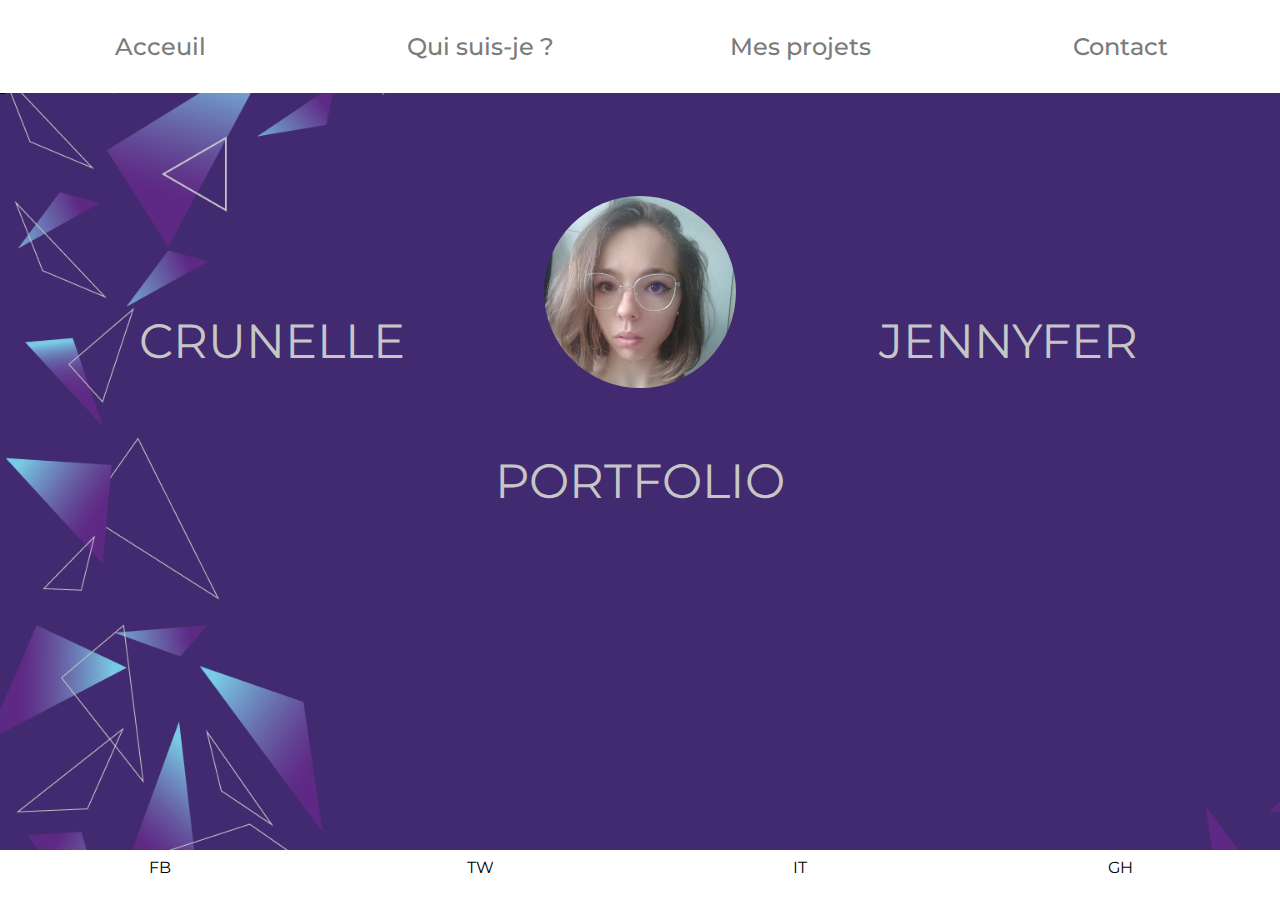
==== index.html @ fc7e975d "Initial commit" ====
<!DOCTYPE html>
<html lang="fr">

    <head>
        <meta charset="UTF-8">
        <title>CRUNELLE Jennyfer</title>
        <link rel="stylesheet" type="text/css" href="css/style.css">
        <link href="https://fonts.googleapis.com/css2?family=Montserrat:ital,wght@0,300;0,400;0,500;0,600;0,700;0,800;1,300;1,400;1,500;1,600;1,700;1,800&display=swap" rel="stylesheet">
    </head>

    <body>
        <header class="header-area">

            <nav class="menu">
                <a href="index.html" title="Acceuil">Acceuil</a>
                <a href="description.html" title="Qui suis-je">Qui suis-je ?</a>
                <a href="projet.html" title="Mes projets">Mes projets</a>
                <a href="contact.html" title="Contact">Contact</a>
            </nav>
        </header>
        <div id="trait"></div>
        <div class="moi">
            <span id="photo">
                <p>CRUNELLE</p>
                <img src="image/119538541_4345383855532995_7270625854542021951_n.jpg" alt="moi" width="100px">
                <p>Jennyfer</p>
            </span>
            <span id="port"><p>portfolio</p></span>
        </div>
    </body>
    <footer>
        <div class="RS">
            <a href="#">FB</a>
            <a href="#">TW</a>
            <a href="#">IT</a>
            <a href="#">GH</a>
        </div>
    </footer>

</html>
---- css/style.css ----
*, html{
    margin     : 0;
    padding    : 0;
    width      : 100%;
}

body{
    font-family     : 'Montserrat', sans-serif;
    background-image: url("../image/background.png");
    background-size : cover;
    display         : table;
    width           : 100%;
}
html, body{
    height: 100%;
}

.header-area{
    background-color: white;
    text-align      : center;
}

.menu{
    display        : flex;
    justify-content: space-around;
}
.menu a{
    margin-top     : 2rem;
    margin-bottom  : 2rem;
    text-decoration: none;
    color          : #7a7b7b;
    font-size      : 1.5rem;
    font-weight    : 500;
}

.moi{
    display         : block;
    color           : #c6c6c7;
    font-size       : 3rem;
    text-transform  : uppercase;
}
.moi>span{
    display        : flex;
    justify-content: space-between;
    text-align     : center;
}
#photo p{
    margin-top: 17%;
}
#port p{
    margin-top: 5%;
}
.moi>span img{
    margin-top: 8%;
    width                : 15%;
    border-radius        : 100%;
    -webkit-border-radius: 100%;
    -moz-border-radius   : 100%;
    -ms-border-radius    : 100%;
    -o-border-radius     : 100%;
}

.info, .projet, .contact{
    color          : #c6c6c7;
    font-size      : 2rem;
    text-transform : uppercase;
    display        : flex;
    justify-content: space-between;
}
.info a, .projet a {
    text-align     : right;
    display        : block;
    text-decoration: none;
    color          : #c6c6c7;
}
.info>span, .projet>span{
    display: block;
}
#desc, #web, #num{
    text-align : left;
    margin-top : 10%;
    margin-left: 10%;
}
#lien, #audiovisu, #mail{
    margin-right : 10%;
    margin-top   : 29%;
    margin-bottom: 2%;
}

footer{
    background-color: white;
    display         : table-row;
    height          : 50px;
}
.RS{
    margin-top     : 0.5rem;
    display        : flex;
    justify-content: space-around;
    text-align     : center;
}

#trait{
    height:0px;
    width:5px;
    border-bottom:1px solid #000;
    
    -webkit-animation: increase 3s;
    -moz-animation:    increase 3s; 
    -o-animation:      increase 3s; 
    animation:         increase 3s; 
    animation-fill-mode: forwards;
}

@keyframes increase {
    100% {
        width: 300px;
    }
}

.projetdev, .projetvisu{
    margin-top: 5rem;
    margin-left: 20rem;
    text-decoration: none;
    display        : flex;
    color          : #c6c6c7;
}
.projetdev ul, .projetvisu ul{
    list-style: none;
}
.projetdev ul#ttA, .projetvisu ul#ttA{
    margin-left: -15rem;
}
.projetdev ul li#tt, .projetvisu ul li#tt{
    margin-left: -1.5rem;
    font-size      : 2rem;
    text-transform : uppercase;
}

.RS a{
    text-decoration: none;
    color: black;
}
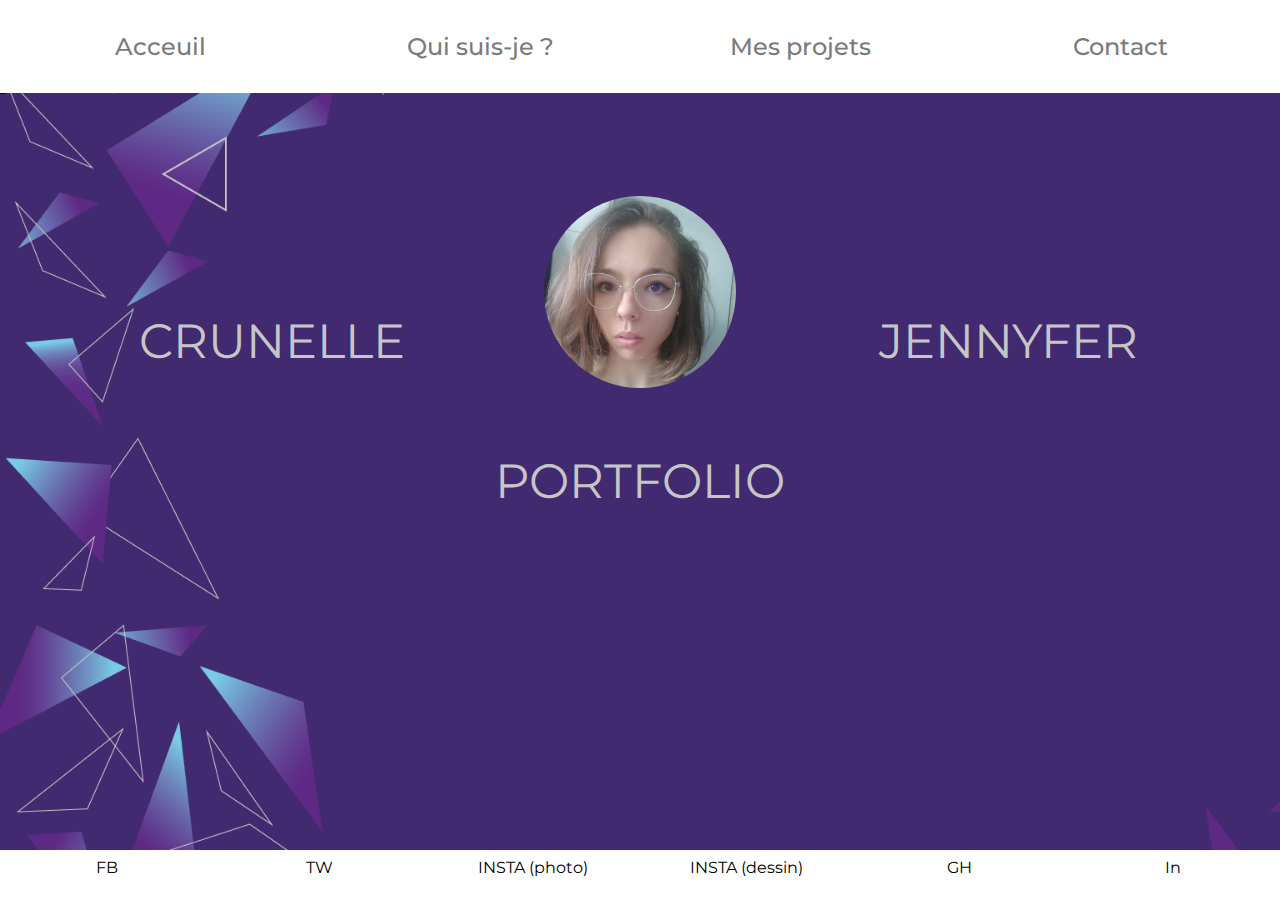
==== commit 00ba66bc: "ajout lien RS partout" ====
--- a/index.html
+++ b/index.html
@@ -22,7 +22,7 @@
         <div class="moi">
             <span id="photo">
                 <p>CRUNELLE</p>
-                <img src="image/119538541_4345383855532995_7270625854542021951_n.jpg" alt="moi" width="100px">
+                <img src="image/CV_LM/119538541_4345383855532995_7270625854542021951_n.jpg" alt="moi" width="100px">
                 <p>Jennyfer</p>
             </span>
             <span id="port"><p>portfolio</p></span>
@@ -30,10 +30,12 @@
     </body>
     <footer>
         <div class="RS">
-            <a href="#">FB</a>
-            <a href="#">TW</a>
-            <a href="#">IT</a>
-            <a href="#">GH</a>
+            <a href="https://www.facebook.com/jennyferpupuce">FB</a>
+            <a href="https://twitter.com/jennyfercrunel1">TW</a>
+            <a href="https://www.instagram.com/jennyfer_crunelle/?hl=fr">INSTA (photo)</a>
+            <a href="https://www.instagram.com/sadinekhajiit/?hl=fr">INSTA (dessin)</a>
+            <a href="https://github.com/CrunelleJennyfer">GH</a>
+            <a href="https://www.linkedin.com/in/jennyfer-crunelle-ba8bb71b6/">In</a>
         </div>
     </footer>
 
--- a/css/style.css
+++ b/css/style.css
@@ -60,21 +60,30 @@
     -ms-border-radius    : 100%;
     -o-border-radius     : 100%;
 }
-
-.info, .projet, .contact{
+.info{
+    margin-top: 1rem;
+    align-items: center;
+    justify-content: center;
+    display: inline-block;
+}
+object#CV_LM{
+    margin-left: 2.5rem;
+    width: 45%;
+}
+.projet, .contact{
     color          : #c6c6c7;
     font-size      : 2rem;
     text-transform : uppercase;
     display        : flex;
     justify-content: space-between;
 }
-.info a, .projet a {
+.projet a {
     text-align     : right;
     display        : block;
     text-decoration: none;
     color          : #c6c6c7;
 }
-.info>span, .projet>span{
+.projet>span{
     display: block;
 }
 #desc, #web, #num{
@@ -82,7 +91,7 @@
     margin-top : 10%;
     margin-left: 10%;
 }
-#lien, #audiovisu, #mail{
+#audiovisu, #mail{
     margin-right : 10%;
     margin-top   : 29%;
     margin-bottom: 2%;
@@ -119,24 +128,20 @@
 }
 
 .projetdev, .projetvisu{
-    margin-top: 5rem;
-    margin-left: 20rem;
+    margin-top: 1rem;
     text-decoration: none;
     display        : flex;
     color          : #c6c6c7;
 }
+
 .projetdev ul, .projetvisu ul{
     list-style: none;
 }
-.projetdev ul#ttA, .projetvisu ul#ttA{
-    margin-left: -15rem;
-}
 .projetdev ul li#tt, .projetvisu ul li#tt{
-    margin-left: -1.5rem;
     font-size      : 2rem;
+    text-align: center;
     text-transform : uppercase;
 }
-
 .RS a{
     text-decoration: none;
     color: black;
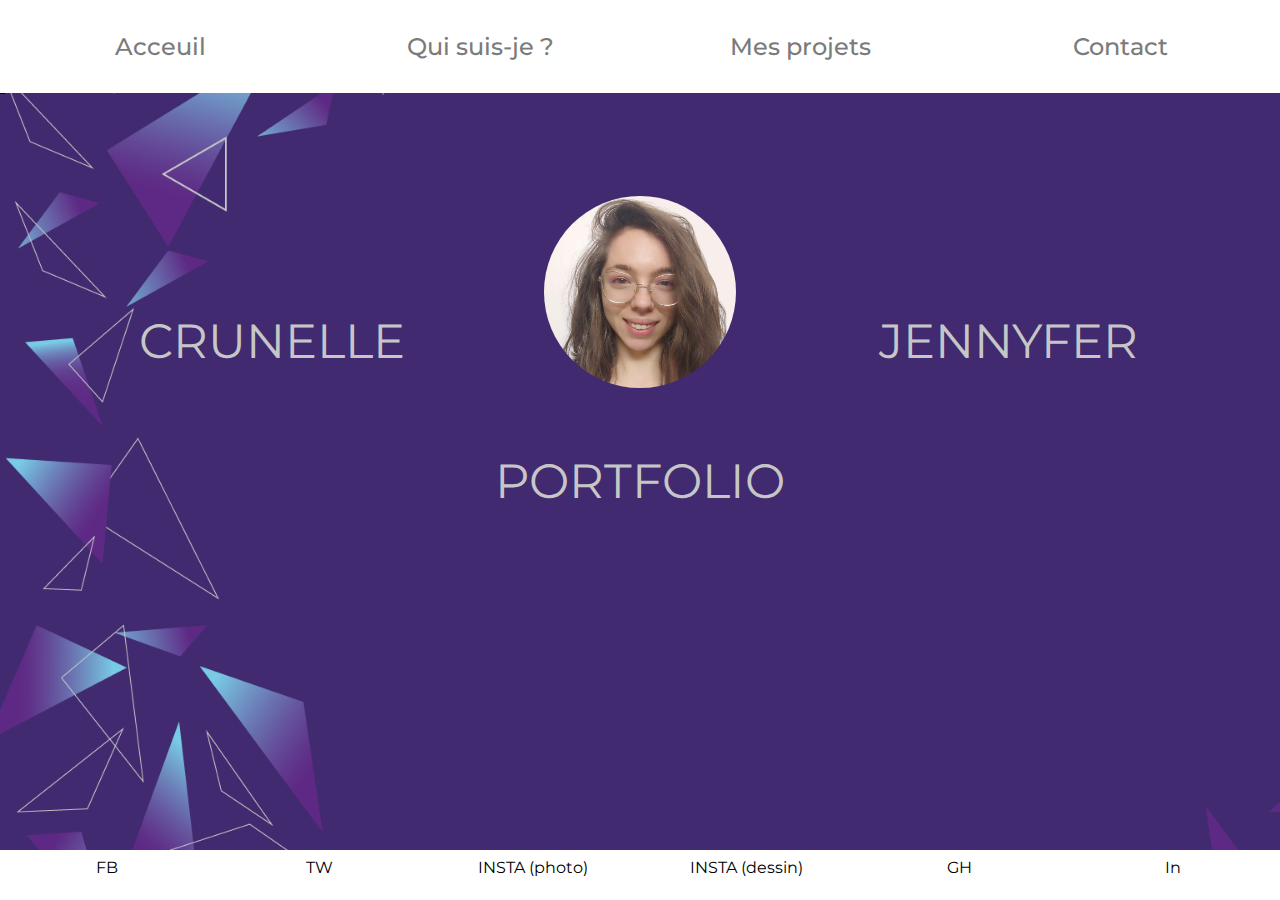
==== commit c64d5e3f: "update picture CV" ====
--- a/index.html
+++ b/index.html
@@ -22,7 +22,7 @@
         <div class="moi">
             <span id="photo">
                 <p>CRUNELLE</p>
-                <img src="image/CV_LM/119538541_4345383855532995_7270625854542021951_n.jpg" alt="moi" width="100px">
+                <img src="image/CV_LM/jennyfer.jpg" alt="moi" width="100px">
                 <p>Jennyfer</p>
             </span>
             <span id="port"><p>portfolio</p></span>
--- a/css/style.css
+++ b/css/style.css
@@ -70,6 +70,17 @@
     margin-left: 2.5rem;
     width: 45%;
 }
+object#visu{
+    width: 100%;
+    height: 30rem;
+}
+object#visuIm{
+    width: 100%;
+    height: 30.5rem;
+}
+img#Il{
+    width: 65%;
+}
 .projet, .contact{
     color          : #c6c6c7;
     font-size      : 2rem;
@@ -86,10 +97,18 @@
 .projet>span{
     display: block;
 }
-#desc, #web, #num{
+#desc, #num{
     text-align : left;
     margin-top : 10%;
     margin-left: 10%;
+}
+#web{
+    text-align : left;
+    margin-top : 10%;
+    margin-left: 10%;
+}
+#web:hover, #audiovisu:hover{
+    text-decoration: underline;
 }
 #audiovisu, #mail{
     margin-right : 10%;
@@ -136,9 +155,10 @@
 
 .projetdev ul, .projetvisu ul{
     list-style: none;
+    text-align: center;
 }
 .projetdev ul li#tt, .projetvisu ul li#tt{
-    font-size      : 2rem;
+    font-size      : 1.8rem;
     text-align: center;
     text-transform : uppercase;
 }
